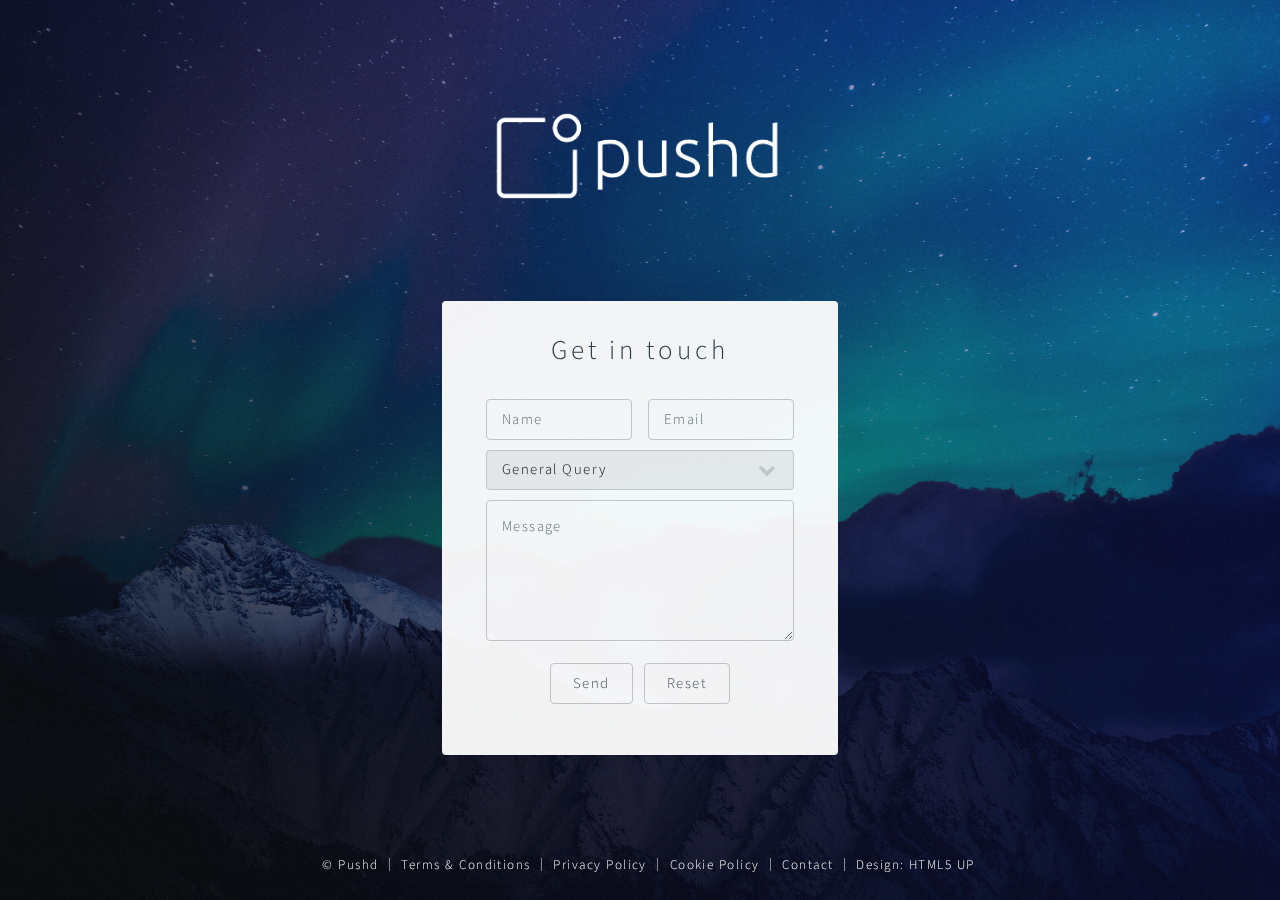
==== contact.html @ d1b817b7 "Added contact form" ====
<!DOCTYPE HTML>
<!--
	Identity by HTML5 UP
	html5up.net | @ajlkn
	Free for personal and commercial use under the CCA 3.0 license (html5up.net/license)
-->
<html>
	<head>
		<title>pushd</title>
		<meta charset="utf-8" />
		<meta name="viewport" content="width=device-width, initial-scale=1, user-scalable=no" />
		<link rel="stylesheet" href="assets/css/main.css" />
        <link rel="icon" type="image/png" href="images/favicon.png" sizes="32x32">
		<noscript><link rel="stylesheet" href="assets/css/noscript.css" /></noscript>
        
        <style>
            footer, button {
                color: white!important;
            }
            button:hover {
                border-color: white!important;
                color: white!important;
            }
            a:hover {
                color: white!important;
            }
        </style>
	</head>
	<body class="is-preload">

		<!-- Wrapper -->
			<div id="wrapper">
                <span><img src="images/pushd_white_no_caption_2.0.png" alt="" style="width: 25vw; cursor: pointer;" onclick="window.location.replace('index.html')"/></span>
                <section id="main" style="background: white; text-align: center;">
                    <h1>Get in touch</h1>
                    <br>
                    <form action="https://formspree.io/kfraser@tcd.ie" method="POST">
                        <div class="fields">
                            <div class="field half">
                                <input type="text" name="name" id="name" placeholder="Name" />
                            </div>
                            <div class="field half">
                                <input type="text" name="email" id="email" placeholder="Email" />
                            </div>
                            <div class="field">
                                <select>
                                  <option value="volvo">General Query</option>
                                  <option value="saab">GDPR Query</option>
                                  <option value="mercedes">Feedback</option>
                                  <option value="mercedes">Collaboration Opportunities</option>
                                  <option value="mercedes">Job Opportunities</option>
                                </select>
                            </div>
                            <div class="field">
                                <textarea name="message" id="message" rows="4" placeholder="Message"></textarea>
                            </div>
                        </div>
                        <ul class="actions">
                            <li style="margin-left:auto;"><input type="submit" value="Send" class="primary" /></li>
                            <li style="margin-right:auto;"><input type="reset" value="Reset" /></li>
                        </ul>
                    </form>
                </section>
                <footer id="footer">
                    <ul class="copyright">
                        <li>&copy; Pushd</li>
                        <li><a href="/terms.html" target="_blank">Terms &amp; Conditions</a></li>
                        <li><a href="/privacy.html" target="_blank">Privacy Policy</a></li>
                        <li><a href="/cookies.html" target="_blank">Cookie Policy</a></li>
                        <li><a href="/contact.html">Contact</a></li>
                        <li>Design: <a href="http://html5up.net" target="_blank">HTML5 UP</a></li>
                    </ul>
                </footer>
            </div>

		<!-- Scripts -->
        <script
          src="https://code.jquery.com/jquery-3.4.1.min.js"
          integrity="sha256-CSXorXvZcTkaix6Yvo6HppcZGetbYMGWSFlBw8HfCJo="
          crossorigin="anonymous"></script>
        <script>
            if ('addEventListener' in window) {
                window.addEventListener('load', function() { document.body.className = document.body.className.replace(/\bis-preload\b/, ''); });
                document.body.className += (navigator.userAgent.match(/(MSIE|rv:11\.0)/) ? ' is-ie' : '');
            }
        </script>

	</body>
</html>
---- assets/css/main.css ----
@import url(fontawesome-all.min.css);
@import url("https://fonts.googleapis.com/css?family=Source+Sans+Pro:300");

/*
	Identity by HTML5 UP
	html5up.net | @ajlkn
	Free for personal and commercial use under the CCA 3.0 license (html5up.net/license)
*/

/* Icon (alt) */
    .vanilla-antd-message {
        position: fixed;
        top: 10vh;
        left: 10vw;
        right: 10vw;
        z-index: 9999;
        text-transform: none;
        text-align: center;
    }
    ::-webkit-scrollbar {
        width: 0px;
        background: transparent; /* make scrollbar transparent */
    }

    .input-invalid {
        border-color: #ff7496 !important;
    }

    .notification-image {
        width: 50%; 
        margin-top: auto;
        margin-bottom: auto;
        padding: 30px;
		border: none;
        display: none;
    }

    .show {
        display: block !important;
    }

    .hide {
        display: none !important;
    }

    .chooser {
        -moz-appearance: none;
        -webkit-appearance: none;
        -ms-appearance: none;
        appearance: none;
        -moz-transition: background-color 0.2s ease-in-out, border-color 0.2s ease-in-out, color 0.2s ease-in-out;
        -webkit-transition: background-color 0.2s ease-in-out, border-color 0.2s ease-in-out, color 0.2s ease-in-out;
        -ms-transition: background-color 0.2s ease-in-out, border-color 0.2s ease-in-out, color 0.2s ease-in-out;
        transition: background-color 0.2s ease-in-out, border-color 0.2s ease-in-out, color 0.2s ease-in-out;
        display: none;
        height: 2em;
        line-height: 2em;
        padding: 0 1.5em;
        background-color: transparent;
        border-radius: 4px;
        border: solid 1px #c8cccf;
        color: #414f57 !important;
        cursor: pointer;
        text-align: center;
        text-decoration: none;
        white-space: nowrap;
        text-transform: none;
        letter-spacing: normal;                
    }
    .chooser-show {
        display: inline-block !important;               
    }
    .chooser:hover {
        border-color: #ff7496;
        color: #ff7496 !important;
    }

    .image-remove {
        -moz-appearance: none;
        -webkit-appearance: none;
        -ms-appearance: none;
        appearance: none;
        -moz-transition: background-color 0.2s ease-in-out, border-color 0.2s ease-in-out, color 0.2s ease-in-out;
        -webkit-transition: background-color 0.2s ease-in-out, border-color 0.2s ease-in-out, color 0.2s ease-in-out;
        -ms-transition: background-color 0.2s ease-in-out, border-color 0.2s ease-in-out, color 0.2s ease-in-out;
        transition: background-color 0.2s ease-in-out, border-color 0.2s ease-in-out, color 0.2s ease-in-out;
        display: none !important;
        height: 2em;
        line-height: 2em;
        padding: 0 1.5em;
        background-color: transparent;
        border-radius: 4px;
        border: solid 1px #c8cccf;
        color: #414f57 !important;
        cursor: pointer;
        text-align: center;
        text-decoration: none;
        white-space: nowrap;
        text-transform: none;
        letter-spacing: normal;                
    }
    .image-remove:hover {
        border-color: #ff7496;
        color: #ff7496 !important;
    }

    .image-remove-show {
        display: inline-block !important;
    }

    .push-img {
        height: 100px;
        width: 100px;
        position: relative;
        display: none;
        margin-right: 2.5%;
        border-radius: 25%;
    }

    .push-img-show {
        display: block!important;
    }

	html, body, div, span, applet, object,
	iframe, h1, h2, h3, h4, h5, h6, p, blockquote,
	pre, a, abbr, acronym, address, big, cite,
	code, del, dfn, em, img, ins, kbd, q, s, samp,
	small, strike, strong, sub, sup, tt, var, b,
	u, i, center, dl, dt, dd, ol, ul, li, fieldset,
	form, label, legend, table, caption, tbody,
	tfoot, thead, tr, th, td, article, aside,
	canvas, details, embed, figure, figcaption,
	footer, header, hgroup, menu, nav, output, ruby,
	section, summary, time, mark, audio, video {
		margin: 0;
		padding: 0;
		border: 0;
		font-size: 100%;
		font: inherit;
		vertical-align: baseline;
	}

	article, aside, details, figcaption, figure,
	footer, header, hgroup, menu, nav, section {
		display: block;
	}

	body {
		line-height: 1;
	}

	ol, ul {
		list-style: none;
	}

	blockquote, q {
		quotes: none;
	}

		blockquote:before, blockquote:after, q:before, q:after {
			content: '';
			content: none;
		}

	table {
		border-collapse: collapse;
		border-spacing: 0;
	}

	body {
		-webkit-text-size-adjust: none;
	}

	mark {
		background-color: transparent;
		color: inherit;
	}

	input::-moz-focus-inner {
		border: 0;
		padding: 0;
	}

	input, select, textarea {
		-moz-appearance: none;
		-webkit-appearance: none;
		-ms-appearance: none;
		appearance: none;
	}

/* Basic */

	@media screen and (max-width: 480px) {

		html, body {
			min-width: 320px;
		}

	}

	html {
		box-sizing: border-box;
	}

	*, *:before, *:after {
		box-sizing: inherit;
	}

	body.is-preload *, body.is-preload *:before, body.is-preload *:after {
		-moz-animation: none !important;
		-webkit-animation: none !important;
		-ms-animation: none !important;
		animation: none !important;
		-moz-transition: none !important;
		-webkit-transition: none !important;
		-ms-transition: none !important;
		transition: none !important;
	}

	html {
		height: 100%;
	}

	body {
		height: 100%;
		background-color: #ffffff;
		/*background-image: url("images/overlay.png"), -moz-linear-gradient(60deg, rgba(255, 165, 150, 0.5) 5%, rgba(0, 228, 255, 0.35)), url("../../images/bg.jpg");
		background-image: url("images/overlay.png"), -webkit-linear-gradient(60deg, rgba(255, 165, 150, 0.5) 5%, rgba(0, 228, 255, 0.35)), url("../../images/bg.jpg");
		background-image: url("images/overlay.png"), -ms-linear-gradient(60deg, rgba(255, 165, 150, 0.5) 5%, rgba(0, 228, 255, 0.35)), url("../../images/bg.jpg");
		background-image: url("images/overlay.png"), linear-gradient(60deg, rgba(255, 165, 150, 0.5) 5%, rgba(0, 228, 255, 0.35)), url("../../images/bg.jpg");*/
        background-image: url(images/overlay.png), linear-gradient(60deg, rgba(0, 0, 0, 0.79) 5%, rgba(1, 9, 156, 0.28)), url(../../images/bg.jpg);
		background-repeat: repeat,			no-repeat,			no-repeat;
		background-size: 100px 100px, cover,				cover;
		background-position: top left,		center center,		bottom center;
		background-attachment: fixed,			fixed,				fixed;
	}

		body:after {
			content: '';
			display: block;
			position: fixed;
			top: 0;
			left: 0;
			width: 100%;
			height: inherit;
			opacity: 0;
			z-index: 1;
			background-color: black;
			background-image: url("images/overlay.png"), -moz-linear-gradient(60deg, rgba(255, 165, 150, 0.5) 5%, rgba(0, 228, 255, 0.35));
			background-image: url("images/overlay.png"), -webkit-linear-gradient(60deg, rgba(255, 165, 150, 0.5) 5%, rgba(0, 228, 255, 0.35));
			background-image: url("images/overlay.png"), -ms-linear-gradient(60deg, rgba(255, 165, 150, 0.5) 5%, rgba(0, 228, 255, 0.35));
            background-image: url(images/overlay.png), linear-gradient(60deg, rgba(0, 0, 0, 0.79) 5%, rgba(1, 9, 156, 0.28)), url(../../images/bg.jpg);
			background-repeat: repeat,			no-repeat,			no-repeat;
            background-size: 100px 100px, cover,				cover;
            background-position: top left,		center center,		bottom center;
			-moz-transition: opacity 0.75s ease-out;
			-webkit-transition: opacity 0.75s ease-out;
			-ms-transition: opacity 0.75s ease-out;
			transition: opacity 0.75s ease-out;
		}

		body.is-preload:after {
			opacity: 1;
		}

/* Type */

	body, input, select, textarea {
		color: black;
		font-family: "Source Sans Pro", Helvetica, sans-serif;
		font-size: 14pt;
		font-weight: 300;
		line-height: 2;
		letter-spacing: 0.1em;
		text-transform: none;
	}

		@media screen and (max-width: 1680px) {

			body, input, select, textarea {
				font-size: 11pt;
			}

		}

		@media screen and (max-width: 480px) {

			body, input, select, textarea {
				font-size: 10pt;
				line-height: 1.75;
			}

		}

	a {
		-moz-transition: color 0.2s ease, border-color 0.2s ease;
		-webkit-transition: color 0.2s ease, border-color 0.2s ease;
		-ms-transition: color 0.2s ease, border-color 0.2s ease;
		transition: color 0.2s ease, border-color 0.2s ease;
		color: inherit;
		text-decoration: none;
	}

		a:before {
			-moz-transition: color 0.2s ease, text-shadow 0.2s ease;
			-webkit-transition: color 0.2s ease, text-shadow 0.2s ease;
			-ms-transition: color 0.2s ease, text-shadow 0.2s ease;
			transition: color 0.2s ease, text-shadow 0.2s ease;
		}

		a:hover {
			color: #ff7496;
		}

	strong, b {
		color: #313f47;
	}

	em, i {
		font-style: italic;
	}

	p {
		margin: 0 0 1.5em 0;
	}

	h1, h2, h3, h4, h5, h6 {
		color: #313f47;
		line-height: 1.5;
		margin: 0 0 0.75em 0;
	}

		h1 a, h2 a, h3 a, h4 a, h5 a, h6 a {
			color: inherit;
			text-decoration: none;
		}

	h1 {
		font-size: 1.85em;
		letter-spacing: 0.15em;
		margin: 0 0 0.2em 0;
	}

	h2 {
		font-size: 1.25em;
	}

	h3 {
		font-size: 1em;
	}

	h4 {
		font-size: 1em;
	}

	h5 {
		font-size: 1em;
	}

	h6 {
		font-size: 1em;
	}

	@media screen and (max-width: 480px) {

		h1 {
			font-size: 1.65em;
		}

	}

	sub {
		font-size: 0.8em;
		position: relative;
		top: 0.5em;
	}

	sup {
		font-size: 0.8em;
		position: relative;
		top: -0.5em;
	}

	hr {
		border: 0;
		border-bottom: solid 1px #c8cccf;
		margin: 3em 0;
	}

/* Form */

	form {
		margin: 0 0 1.5em 0;
	}

		form > :last-child {
			margin-bottom: 0;
		}

		form > .fields {
			display: -moz-flex;
			display: -webkit-flex;
			display: -ms-flex;
			display: flex;
			-moz-flex-wrap: wrap;
			-webkit-flex-wrap: wrap;
			-ms-flex-wrap: wrap;
			flex-wrap: wrap;
			width: calc(100% + 2.25em);
			margin: -1.125em 0 1.5em -1.125em;
		}

			form > .fields > .field {
                padding-top: 10px !important;
				-moz-flex-grow: 0;
				-webkit-flex-grow: 0;
				-ms-flex-grow: 0;
				flex-grow: 0;
				-moz-flex-shrink: 0;
				-webkit-flex-shrink: 0;
				-ms-flex-shrink: 0;
				flex-shrink: 0;
				padding: 1.125em 0 0 1.125em;
				width: calc(100% - 1.125em);
			}

				form > .fields > .field.half {
					width: calc(50% - 0.5625em);
				}

				form > .fields > .field.third {
					width: calc(100%/3 - 0.375em);
				}

				form > .fields > .field.quarter {
					width: calc(25% - 0.28125em);
				}

		@media screen and (max-width: 480px) {

			form > .fields {
				width: calc(100% + 2.25em);
				margin: -1.125em 0 1.5em -1.125em;
			}

				form > .fields > .field {
					padding: 1.125em 0 0 1.125em;
					width: calc(100% - 1.125em);
				}

					form > .fields > .field.half {
						width: calc(100% - 1.125em);
					}

					form > .fields > .field.third {
						width: calc(100% - 1.125em);
					}

					form > .fields > .field.quarter {
						width: calc(100% - 1.125em);
					}

		}

	label {
		color: #313f47;
		display: block;
		font-size: 0.9em;
		margin: 0 0 0.75em 0;
	}

	input[type="text"],
	input[type="password"],
	input[type="email"],
	input[type="tel"],
	select,
	textarea {
		-moz-appearance: none;
		-webkit-appearance: none;
		-ms-appearance: none;
		appearance: none;
		border-radius: 4px;
		border: solid 1px #c8cccf;
		color: inherit;
		display: block;
		outline: 0;
		padding: 0 1em;
		text-decoration: none;
		width: 100%;
	}

		input[type="text"]:invalid,
		input[type="password"]:invalid,
		input[type="email"]:invalid,
		input[type="tel"]:invalid,
		select:invalid,
		textarea:invalid {
			box-shadow: none;
		}

		input[type="text"]:focus,
		input[type="password"]:focus,
		input[type="email"]:focus,
		input[type="tel"]:focus,
		select:focus,
		textarea:focus {
			border-color: #83b6c5;
		}

	select {
		background-image: url("data:image/svg+xml;charset=utf8,%3Csvg xmlns='http://www.w3.org/2000/svg' width='40' height='40' preserveAspectRatio='none' viewBox='0 0 40 40'%3E%3Cpath d='M9.4,12.3l10.4,10.4l10.4-10.4c0.2-0.2,0.5-0.4,0.9-0.4c0.3,0,0.6,0.1,0.9,0.4l3.3,3.3c0.2,0.2,0.4,0.5,0.4,0.9 c0,0.4-0.1,0.6-0.4,0.9L20.7,31.9c-0.2,0.2-0.5,0.4-0.9,0.4c-0.3,0-0.6-0.1-0.9-0.4L4.3,17.3c-0.2-0.2-0.4-0.5-0.4-0.9 c0-0.4,0.1-0.6,0.4-0.9l3.3-3.3c0.2-0.2,0.5-0.4,0.9-0.4S9.1,12.1,9.4,12.3z' fill='%23c8cccf' /%3E%3C/svg%3E");
		background-size: 1.25rem;
		background-repeat: no-repeat;
		background-position: calc(100% - 1rem) center;
		height: 2.75em;
		padding-right: 2.75em;
		text-overflow: ellipsis;
	}

		select option {
			color: #313f47;
			background: #ffffff;
		}

		select:focus::-ms-value {
			background-color: transparent;
		}

		select::-ms-expand {
			display: none;
		}

	input[type="text"],
	input[type="password"],
	input[type="email"],
	select {
		height: 2.75em;
	}

	textarea {
		padding: 0.75em 1em;
	}

	input[type="checkbox"],
	input[type="radio"] {
		-moz-appearance: none;
		-webkit-appearance: none;
		-ms-appearance: none;
		appearance: none;
		display: block;
		float: left;
		margin-right: -2em;
		opacity: 0;
		width: 1em;
		z-index: -1;
	}

		input[type="checkbox"] + label,
		input[type="radio"] + label {
			text-decoration: none;
			color: #414f57;
			cursor: pointer;
			display: inline-block;
			font-size: 1em;
			font-weight: 300;
			padding-left: 2.4em;
			padding-right: 0.75em;
			position: relative;
		}

			input[type="checkbox"] + label:before,
			input[type="radio"] + label:before {
				-moz-osx-font-smoothing: grayscale;
				-webkit-font-smoothing: antialiased;
				display: inline-block;
				font-style: normal;
				font-variant: normal;
				text-rendering: auto;
				line-height: 1;
				text-transform: none !important;
				font-family: 'Font Awesome 5 Free';
				font-weight: 900;
			}

			input[type="checkbox"] + label:before,
			input[type="radio"] + label:before {
				border-radius: 4px;
				border: solid 1px #c8cccf;
				content: '';
				display: inline-block;
				font-size: 0.8em;
				height: 2.0625em;
				left: 0;
				line-height: 2.0625em;
				position: absolute;
				text-align: center;
				top: 0.15em;
				width: 2.0625em;
			}

		input[type="checkbox"]:checked + label:before,
		input[type="radio"]:checked + label:before {
			color: #ff7496;
			content: '\f00c';
		}

		input[type="checkbox"]:focus + label:before,
		input[type="radio"]:focus + label:before {
			border-color: #ff7496;
		}

	input[type="checkbox"] + label:before {
		border-radius: 4px;
	}

	input[type="radio"] + label:before {
		border-radius: 100%;
	}

	::-webkit-input-placeholder {
		color: #616f77 !important;
		opacity: 1.0;
	}

	:-moz-placeholder {
		color: #616f77 !important;
		opacity: 1.0;
	}

	::-moz-placeholder {
		color: #616f77 !important;
		opacity: 1.0;
	}

	:-ms-input-placeholder {
		color: #616f77 !important;
		opacity: 1.0;
	}

/* Icon */

	.icon {
		text-decoration: none;
		position: relative;
		border-bottom: none;
	}

		.icon:before {
			-moz-osx-font-smoothing: grayscale;
			-webkit-font-smoothing: antialiased;
			display: inline-block;
			font-style: normal;
			font-variant: normal;
			text-rendering: auto;
			line-height: 1;
			text-transform: none !important;
			font-family: 'Font Awesome 5 Free';
			font-weight: 400;
		}

		.icon > .label {
			display: none;
		}

		.icon:before {
			line-height: inherit;
		}

		.icon.solid:before {
			font-weight: 900;
		}

		.icon.brands:before {
			font-family: 'Font Awesome 5 Brands';
		}

/* List */

	ol {
		list-style: decimal;
		margin: 0 0 1.5em 0;
		padding-left: 1.25em;
	}

		ol li {
			padding-left: 0.25em;
		}

	ul {
		list-style: disc;
		margin: 0 0 1.5em 0;
		padding-left: 1em;
	}

		ul li {
			padding-left: 0.5em;
		}

		ul.alt {
			list-style: none;
			padding-left: 0;
		}

			ul.alt li {
				border-top: solid 1px #c8cccf;
				padding: 0.5em 0;
			}

				ul.alt li:first-child {
					border-top: 0;
					padding-top: 0;
				}

	dl {
		margin: 0 0 1.5em 0;
	}

		dl dt {
			display: block;
			margin: 0 0 0.75em 0;
		}

		dl dd {
			margin-left: 1.5em;
		}

/* Actions */

	ul.actions {
		display: -moz-flex;
		display: -webkit-flex;
		display: -ms-flex;
		display: flex;
		cursor: default;
		list-style: none;
		margin-left: -0.75em;
		padding-left: 0;
	}

		ul.actions li {
			padding: 0 0 0 0.75em;
			vertical-align: middle;
		}

		ul.actions.special {
			-moz-justify-content: center;
			-webkit-justify-content: center;
			-ms-justify-content: center;
			justify-content: center;
			width: 100%;
			margin-left: 0;
		}

			ul.actions.special li:first-child {
				padding-left: 0;
			}

		ul.actions.stacked {
			-moz-flex-direction: column;
			-webkit-flex-direction: column;
			-ms-flex-direction: column;
			flex-direction: column;
			margin-left: 0;
		}

			ul.actions.stacked li {
				padding: 0.975em 0 0 0;
			}

				ul.actions.stacked li:first-child {
					padding-top: 0;
				}

		ul.actions.fit {
			width: calc(100% + 0.75em);
		}

			ul.actions.fit li {
				-moz-flex-grow: 1;
				-webkit-flex-grow: 1;
				-ms-flex-grow: 1;
				flex-grow: 1;
				-moz-flex-shrink: 1;
				-webkit-flex-shrink: 1;
				-ms-flex-shrink: 1;
				flex-shrink: 1;
				width: 100%;
			}

				ul.actions.fit li > * {
					width: 100%;
				}

			ul.actions.fit.stacked {
				width: 100%;
			}

		@media screen and (max-width: 480px) {

			ul.actions:not(.fixed) {
				-moz-flex-direction: column;
				-webkit-flex-direction: column;
				-ms-flex-direction: column;
				flex-direction: column;
				margin-left: 0;
				width: 100% !important;
			}

				ul.actions:not(.fixed) li {
					-moz-flex-grow: 1;
					-webkit-flex-grow: 1;
					-ms-flex-grow: 1;
					flex-grow: 1;
					-moz-flex-shrink: 1;
					-webkit-flex-shrink: 1;
					-ms-flex-shrink: 1;
					flex-shrink: 1;
					padding: 0.75em 0 0 0;
					text-align: center;
					width: 100%;
				}

					ul.actions:not(.fixed) li > * {
						width: 100%;
					}

					ul.actions:not(.fixed) li:first-child {
						padding-top: 0;
					}

					ul.actions:not(.fixed) li input[type="submit"],
					ul.actions:not(.fixed) li input[type="reset"],
					ul.actions:not(.fixed) li input[type="button"],
					ul.actions:not(.fixed) li button,
					ul.actions:not(.fixed) li .button {
						width: 100%;
					}

						ul.actions:not(.fixed) li input[type="submit"].icon:before,
						ul.actions:not(.fixed) li input[type="reset"].icon:before,
						ul.actions:not(.fixed) li input[type="button"].icon:before,
						ul.actions:not(.fixed) li button.icon:before,
						ul.actions:not(.fixed) li .button.icon:before {
							margin-left: -0.5rem;
						}

		}

/* Icons */

    .settingsButtons {
        margin-left:2%;
        display: none;
        flex-direction: column;
    }

    .metricButtons {
        display: none;
        flex-direction: row;
    }

    .settings {
        cursor: pointer;
        width: 40px;
        height: 40px;
        padding: 15%;
        border-radius: 100%;
        border: solid 1px white;
        margin-bottom: 5px;
    }

    .push-metric {
        width: 40px;
        height: 40px;
        padding: 15%;
        border-radius: 20%;
        border: solid 1px white;
        margin-bottom: 5px;
        text-align: center;
        color: white;
    }

    .push-metric-ic {
        cursor: pointer;
        width: 40px;
        height: 40px;
        padding: 15%;
        border-radius: 20%;
        margin-bottom: 5px;
        text-align: center;
        color: white;
    }

    .less-padding {
        padding: 5px !important;
    }

    .push-metric-ic:hover {
        border-color: #ff7496;
        background: #ff7496 !important;
    }

    .settings:hover {
        border-color: #ff7496;
        background: #ff7496 !important;
    }

	ul.icons {
		cursor: default;
		list-style: none;
		padding-left: 0;
		margin-top: -0.675em;
	}

		ul.icons li {
			display: inline-block;
			padding: 0.675em 0.5em;
		}

			ul.icons li a {
				text-decoration: none;
				position: relative;
				display: block;
				width: 3.75em;
				height: 3.75em;
				border-radius: 100%;
				border: solid 1px #c8cccf;
				line-height: 3.75em;
				overflow: hidden;
				text-align: center;
				text-indent: 3.75em;
				white-space: nowrap;
			}

				ul.icons li a:before {
					-moz-osx-font-smoothing: grayscale;
					-webkit-font-smoothing: antialiased;
					display: inline-block;
					font-style: normal;
					font-variant: normal;
					text-rendering: auto;
					line-height: 1;
					text-transform: none !important;
					font-family: 'Font Awesome 5 Free';
					font-weight: 400;
				}

				ul.icons li a:before {
					color: #ffffff;
					text-shadow: 1.25px 0px 0px #c8cccf, -1.25px 0px 0px #c8cccf, 0px 1.25px 0px #c8cccf, 0px -1.25px 0px #c8cccf;
				}

				ul.icons li a:hover:before {
					text-shadow: 1.25px 0px 0px #ff7496, -1.25px 0px 0px #ff7496, 0px 1.25px 0px #ff7496, 0px -1.25px 0px #ff7496;
				}

				ul.icons li a:before {
					position: absolute;
					top: 0;
					left: 0;
					width: inherit;
					height: inherit;
					font-size: 1.85rem;
					line-height: inherit;
					text-align: center;
					text-indent: 0;
				}

				ul.icons li a:hover {
					border-color: #ff7496;
				}

		@media screen and (max-width: 480px) {

			ul.icons li a:before {
				font-size: 1.5rem;
			}

		}

/* Button */

	input[type="submit"],
	input[type="reset"],
	input[type="button"],
	button,
	.button {
		-moz-appearance: none;
		-webkit-appearance: none;
		-ms-appearance: none;
		appearance: none;
		-moz-transition: background-color 0.2s ease-in-out, border-color 0.2s ease-in-out, color 0.2s ease-in-out;
		-webkit-transition: background-color 0.2s ease-in-out, border-color 0.2s ease-in-out, color 0.2s ease-in-out;
		-ms-transition: background-color 0.2s ease-in-out, border-color 0.2s ease-in-out, color 0.2s ease-in-out;
		transition: background-color 0.2s ease-in-out, border-color 0.2s ease-in-out, color 0.2s ease-in-out;
		display: inline-block;
		height: 2.75em;
		line-height: 2.75em;
		padding: 0 1.5em;
		background-color: transparent;
		border-radius: 4px;
		border: solid 1px #c8cccf;
		color: #414f57 !important;
		cursor: pointer;
		text-align: center;
		text-decoration: none;
		white-space: nowrap;
	}

		input[type="submit"]:hover,
		input[type="reset"]:hover,
		input[type="button"]:hover,
		button:hover,
		.button:hover {
			border-color: #ff7496;
			color: #ff7496 !important;
		}

		input[type="submit"].icon,
		input[type="reset"].icon,
		input[type="button"].icon,
		button.icon,
		.button.icon {
			padding-left: 1.35em;
		}

			input[type="submit"].icon:before,
			input[type="reset"].icon:before,
			input[type="button"].icon:before,
			button.icon:before,
			.button.icon:before {
				margin-right: 0.5em;
			}

		input[type="submit"].fit,
		input[type="reset"].fit,
		input[type="button"].fit,
		button.fit,
		.button.fit {
			width: 100%;
		}

		input[type="submit"].small,
		input[type="reset"].small,
		input[type="button"].small,
		button.small,
		.button.small {
			font-size: 0.8em;
		}

		input[type="submit"].large,
		input[type="reset"].large,
		input[type="button"].large,
		button.large,
		.button.large {
			font-size: 1.35em;
		}

		input[type="submit"].disabled, input[type="submit"]:disabled,
		input[type="reset"].disabled,
		input[type="reset"]:disabled,
		input[type="button"].disabled,
		input[type="button"]:disabled,
		button.disabled,
		button:disabled,
		.button.disabled,
		.button:disabled {
			pointer-events: none;
			opacity: 0.5;
		}

/* Main */

	#main {
		-moz-transform-origin: 50% 50%;
		-webkit-transform-origin: 50% 50%;
		-ms-transform-origin: 50% 50%;
		transform-origin: 50% 50%;
		-moz-transform: rotateX(0deg);
		-webkit-transform: rotateX(0deg);
		-ms-transform: rotateX(0deg);
		transform: rotateX(0deg);
		-moz-transition: opacity 1s ease, -moz-transform 1s ease;
		-webkit-transition: opacity 1s ease, -webkit-transform 1s ease;
		-ms-transition: opacity 1s ease, -ms-transform 1s ease;
		transition: opacity 1s ease, transform 1s ease;
		padding: 2em 3em 2em 3em ;
		background: #ffffff;
		border-radius: 4px;
		cursor: default;
		max-width: 100%;
		opacity: 0.95;
		position: relative;
		text-align: center;
		width: 27em;
	}

		#main .avatar {
			position: relative;
			display: block;
			margin-bottom: 1.5em;
		}

			#main .avatar img {
				display: block;
				margin: 0 auto;
				border-radius: 100%;
				box-shadow: 0 0 0 0.5em #ffffff;
			}

			#main .avatar:before {
				content: '';
				display: block;
				position: absolute;
				top: 50%;
				left: -3em;
				width: calc(100% + 6em);
				height: 1px;
				z-index: -1;
				background: #c8cccf;
			}

		@media screen and (max-width: 480px) {

			#main {
				padding: 4em 2em 2.5em 2em ;
				width: 100%;
			}

				#main .avatar:before {
					left: -2em;
					width: calc(100% + 4em);
				}

		}

		body.is-preload #main {
			-moz-transform: rotateX(15deg);
			-webkit-transform: rotateX(15deg);
			-ms-transform: rotateX(15deg);
			transform: rotateX(15deg);
			opacity: 0;
		}

/* Footer */

	#footer {
		-moz-align-self: -moz-flex-end;
		-webkit-align-self: -webkit-flex-end;
		-ms-align-self: -ms-flex-end;
		align-self: flex-end;
		width: 100%;
		padding: 1.5em 0 0 0;
		color: rgba(255, 255, 255, 0.75);
		cursor: default;
		text-align: center;
	}

		#footer .copyright {
			margin: 0;
			padding: 0;
			font-size: 0.9em;
			list-style: none;
		}

			#footer .copyright li {
				display: inline-block;
				margin: 0 0 0 0.45em;
				padding: 0 0 0 0.85em;
				border-left: solid 1px rgba(255, 255, 255, 0.5);
				line-height: 1;
			}

				#footer .copyright li:first-child {
					border-left: 0;
				}

/* Wrapper */

	#wrapper {
		display: -moz-flex;
		display: -webkit-flex;
		display: -ms-flex;
		display: flex;
		-moz-align-items: center;
		-webkit-align-items: center;
		-ms-align-items: center;
		align-items: center;
		-moz-justify-content: space-between;
		-webkit-justify-content: space-between;
		-ms-justify-content: space-between;
		justify-content: space-between;
		-moz-flex-direction: column;
		-webkit-flex-direction: column;
		-ms-flex-direction: column;
		flex-direction: column;
		-moz-perspective: 1000px;
		-webkit-perspective: 1000px;
		-ms-perspective: 1000px;
		perspective: 1000px;
		position: relative;
		min-height: 100%;
		padding: 1.5em;
		z-index: 2;
	}

		#wrapper > * {
			z-index: 1;
		}

		#wrapper:before {
			content: '';
			display: block;
		}

		@media screen and (max-width: 360px) {

			#wrapper {
				padding: 0.75em;
			}

		}

		body.is-ie #wrapper {
			height: 100%;
		}
---- assets/css/noscript.css ----
/*
	Identity by HTML5 UP
	html5up.net | @ajlkn
	Free for personal and commercial use under the CCA 3.0 license (html5up.net/license)
*/

/* Basic */

	body:after {
		display: none;
	}

/* Main */

	#main {
		-moz-transform: none !important;
		-webkit-transform: none !important;
		-ms-transform: none !important;
		transform: none !important;
		opacity: 1 !important;
	}
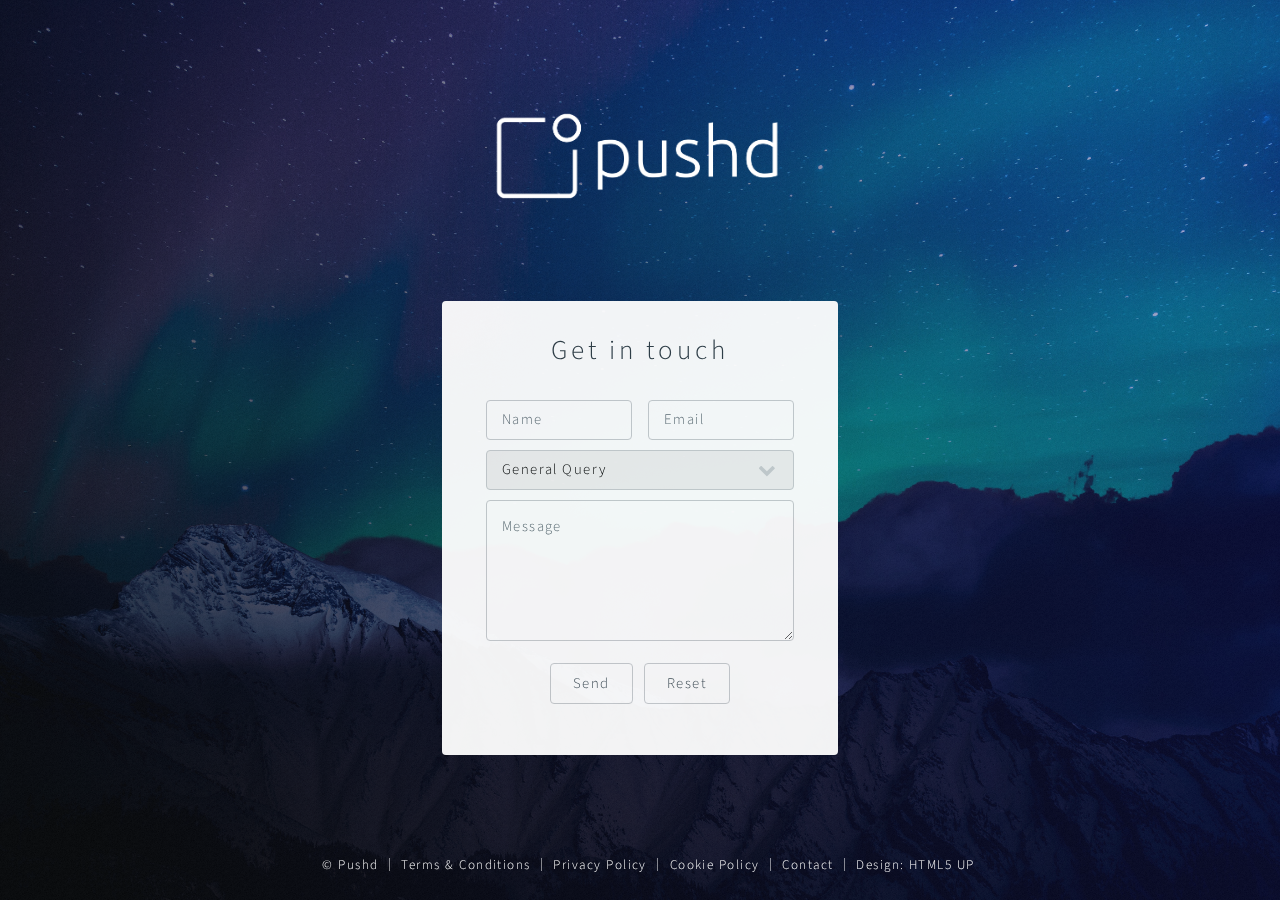
==== commit da5f1476: "Added contact form" ====
--- a/contact.html
+++ b/contact.html
@@ -34,7 +34,7 @@
                 <section id="main" style="background: white; text-align: center;">
                     <h1>Get in touch</h1>
                     <br>
-                    <form action="https://formspree.io/kfraser@tcd.ie" method="POST">
+                    <form action="https://formspree.io/fraserkieran@hotmail.com" method="POST">
                         <div class="fields">
                             <div class="field half">
                                 <input type="text" name="name" id="name" placeholder="Name" />
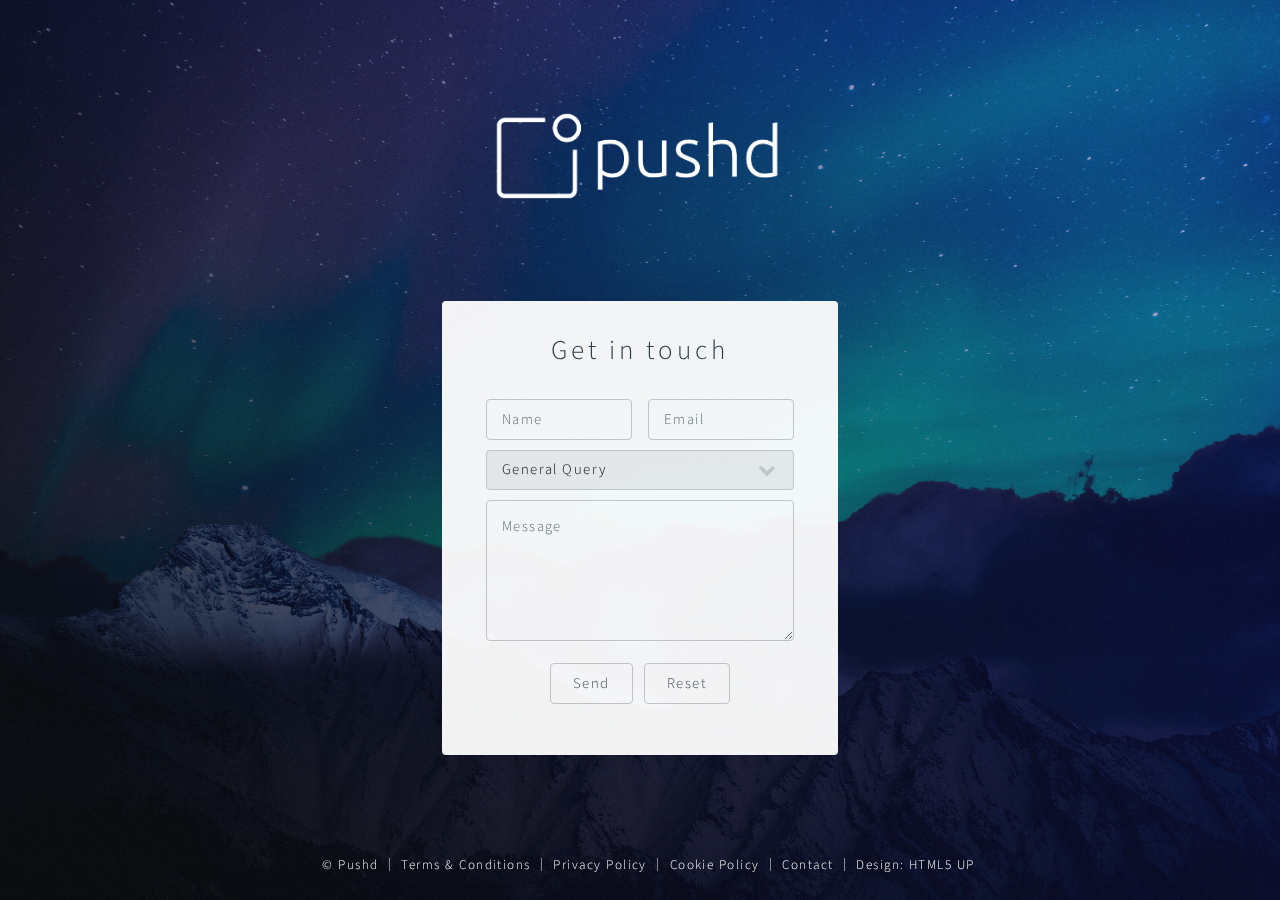
==== commit 209519ff: "Added contact form" ====
--- a/contact.html
+++ b/contact.html
@@ -43,12 +43,12 @@
                                 <input type="text" name="email" id="email" placeholder="Email" />
                             </div>
                             <div class="field">
-                                <select>
-                                  <option value="volvo">General Query</option>
-                                  <option value="saab">GDPR Query</option>
-                                  <option value="mercedes">Feedback</option>
-                                  <option value="mercedes">Collaboration Opportunities</option>
-                                  <option value="mercedes">Job Opportunities</option>
+                                <select name="category">
+                                  <option value="general">General Query</option>
+                                  <option value="gdpr">GDPR Query</option>
+                                  <option value="feedback">Feedback</option>
+                                  <option value="collaboration">Collaboration Opportunities</option>
+                                  <option value="jobs">Job Opportunities</option>
                                 </select>
                             </div>
                             <div class="field">
